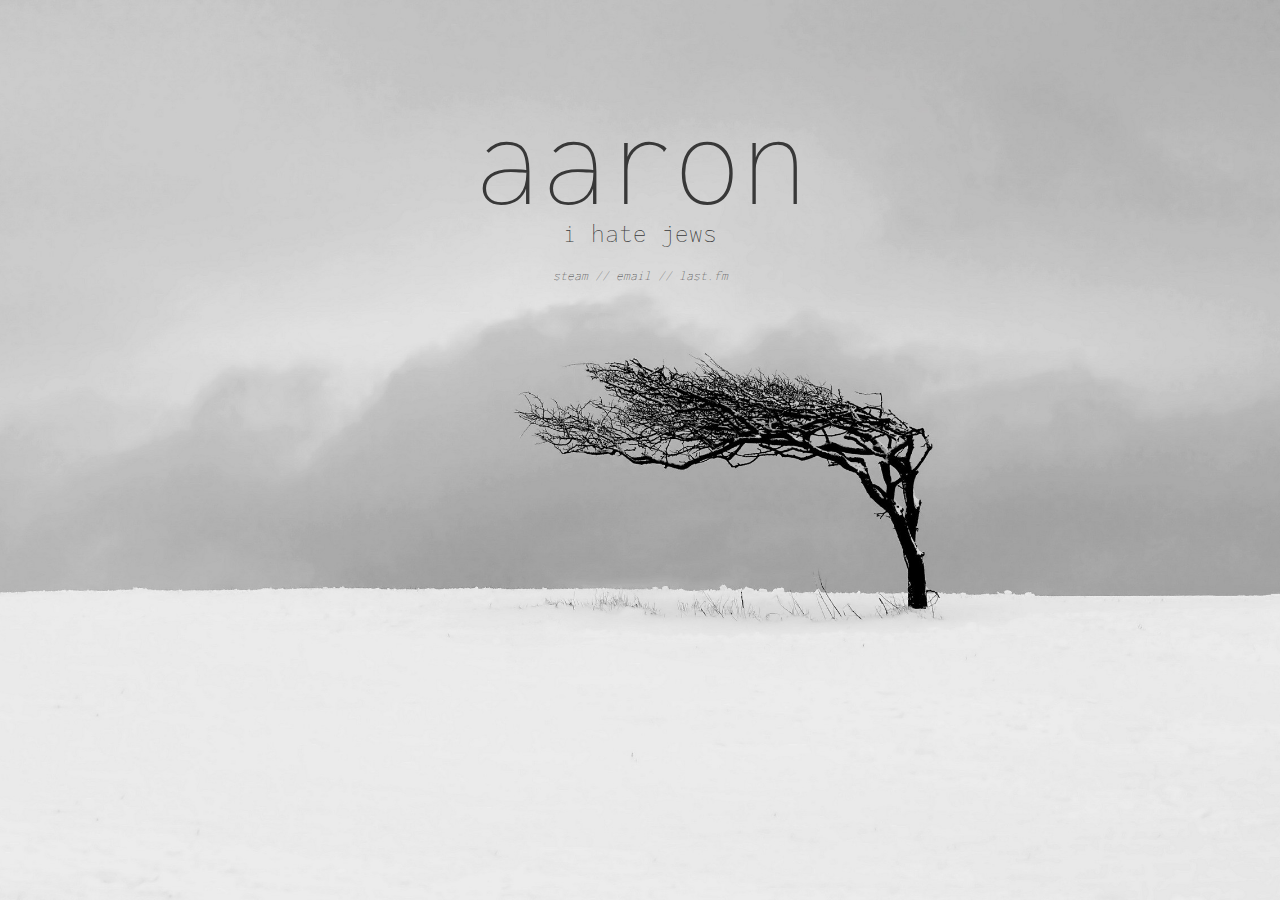
==== index.html @ eafb8439 "Update index.html" ====
<!DOCTYPE html>
<html class="">
   <head>
      <meta http-equiv="Content-Type" content="text/html; charset=windows-1252">
      <title>aaron.tokyo</title>
      <link rel="stylesheet" href="stuff/styles.css">
      <link rel="icon" href="" type="image/ico" sizes="16x16">
      <style type="text/css">.fancybox-margin{margin-right:0px;}</style>
   </head>
   <body marginwidth="0" marginheight="0">
      <style>
         html { 
            background: url(images/5.jpg) no-repeat center center fixed; 
            -webkit-background-size: cover;
            -moz-background-size: cover;
            -o-background-size: cover;
            background-size: cover;
}
      </style>
      <h1>aaron</h1>
      <script>
         var text = ["i hate jews"];
         var rand = text[Math.floor(Math.random() * text.length)];
         document.write("<h2>"+rand+"</h2>");
      </script>
      <center>
         <p class="quote">
		       <a href="https://steamcommunity.com/id/aaron--/">steam</a> //
		       <a href="mailto:aaron@rofl.pw">email</a> // 
		       <a href="http://last.fm/user/kyoko_">last.fm</a>
		 </p>
      </center>
	  <audio autoplay="autoplay">
	  <source src="stuff/music2.mp3" type="audio/mp3">
	  </audio>
   </body>
</html>
---- stuff/styles.css ----
@import url(https://fonts.googleapis.com/css?family=Inconsolata:400,700);
p.quote {
	font-family: 'Inconsolata';
	font-weight: lighter;
	color: #383838;
	font-size: 10pt;
	font-style: italic;
	float: center;
	text-align: center;
}
p.shouts {
	font-family: 'Inconsolata';
	font-weight: lighter;
	color: #383838;
	font-size: 10pt;
	margin-top: -8px;
	float: center;
	text-align: center;
}
h1 {
	font-family: 'Inconsolata';
	font-weight: lighter;
	color: #383838;
	font-size: 100pt;
	top: 0px;
	float: center;
	text-align: center;
	transition: all .5s ;
}
h2 {
	font-family: 'Inconsolata';
	font-weight: lighter;
	color: #383838;
	font-size: 20pt;
	top: 0px;
	margin-top: -100px;
	float: center;
	text-align: center;
}
h3 {
	font-family: 'Inconsolata';
	font-weight: lighter;
	color: #383838;
	font-size: 20pt;
	float: center;
	text-align: center;
}
hr {
	border: 0;
	height: 0;
	border-top: 1px solid rgba(0, 0, 0, 0.1);
	border-bottom: 1px solid rgba(255, 255, 255, 0.3);
	opacity: .5;
	width: 50%;
}
a {
	transition: all .5s ;
}
a:link    {
	text-decoration: none;
	font-weight: inherit;
	color:       inherit;
} 
a:visited {
	text-decoration:none;
	font-weight: inherit;
	color: inherit;
}
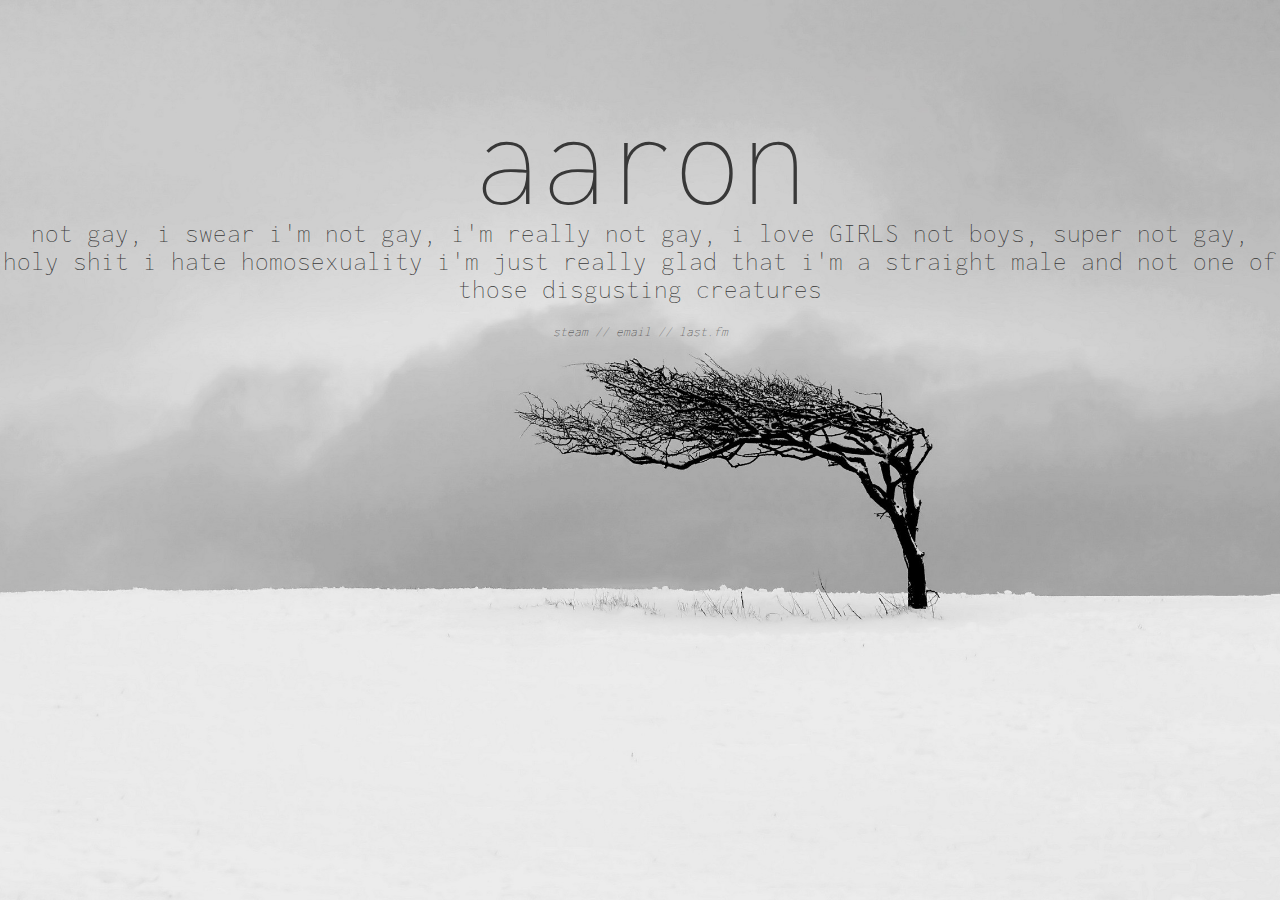
==== commit 98cce3bf: "Update index.html" ====
--- a/index.html
+++ b/index.html
@@ -19,7 +19,7 @@
       </style>
       <h1>aaron</h1>
       <script>
-         var text = ["i hate jews"];
+         var text = ["not gay, i swear i'm not gay, i'm really not gay, i love GIRLS not boys, super not gay, holy shit i hate homosexuality i'm just really glad that i'm a straight male and not one of those disgusting creatures"];
          var rand = text[Math.floor(Math.random() * text.length)];
          document.write("<h2>"+rand+"</h2>");
       </script>
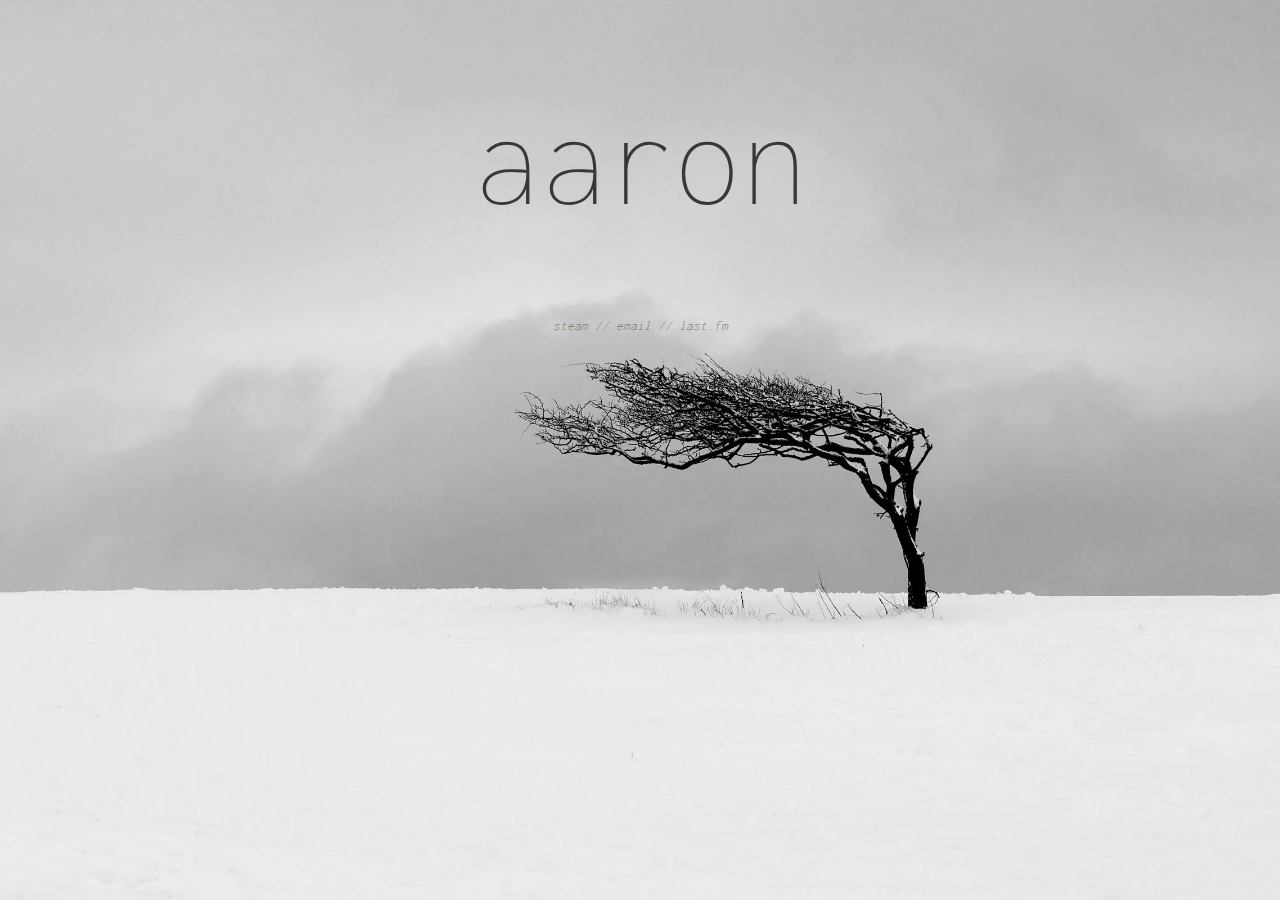
==== commit 33f719f3: "Update index.html" ====
--- a/index.html
+++ b/index.html
@@ -19,7 +19,7 @@
       </style>
       <h1>aaron</h1>
       <script>
-         var text = ["not gay, i swear i'm not gay, i'm really not gay, i love GIRLS not boys, super not gay, holy shit i hate homosexuality i'm just really glad that i'm a straight male and not one of those disgusting creatures"];
+         var text = ["not gay" "i swear i'm not gay" "i'm really not gay" "i like GIRLS not boys" "super not gay" "holy shit i hate homosexuality" "i'm just really glad that i'm a straight male and not one of those disgusting creatures"];
          var rand = text[Math.floor(Math.random() * text.length)];
          document.write("<h2>"+rand+"</h2>");
       </script>
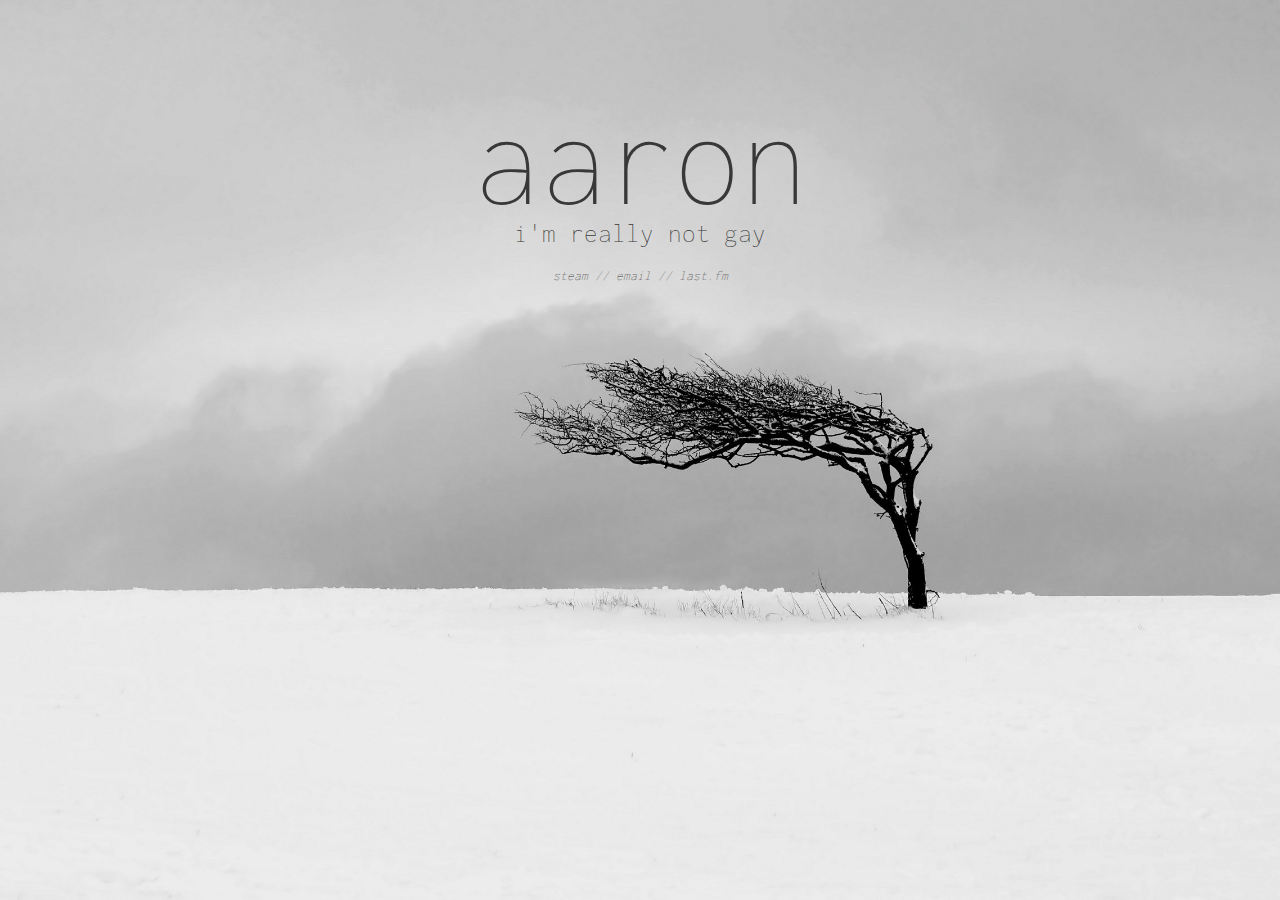
==== commit 096f7e9a: "Update index.html" ====
--- a/index.html
+++ b/index.html
@@ -19,7 +19,7 @@
       </style>
       <h1>aaron</h1>
       <script>
-         var text = ["not gay" "i swear i'm not gay" "i'm really not gay" "i like GIRLS not boys" "super not gay" "holy shit i hate homosexuality" "i'm just really glad that i'm a straight male and not one of those disgusting creatures"];
+         var text = ["not gay", "i swear i'm not gay", "i'm really not gay", "i like GIRLS not boys", "super not gay", "holy shit i hate homosexuality", "i'm just really glad that i'm a straight male and not one of those disgusting creatures"];
          var rand = text[Math.floor(Math.random() * text.length)];
          document.write("<h2>"+rand+"</h2>");
       </script>
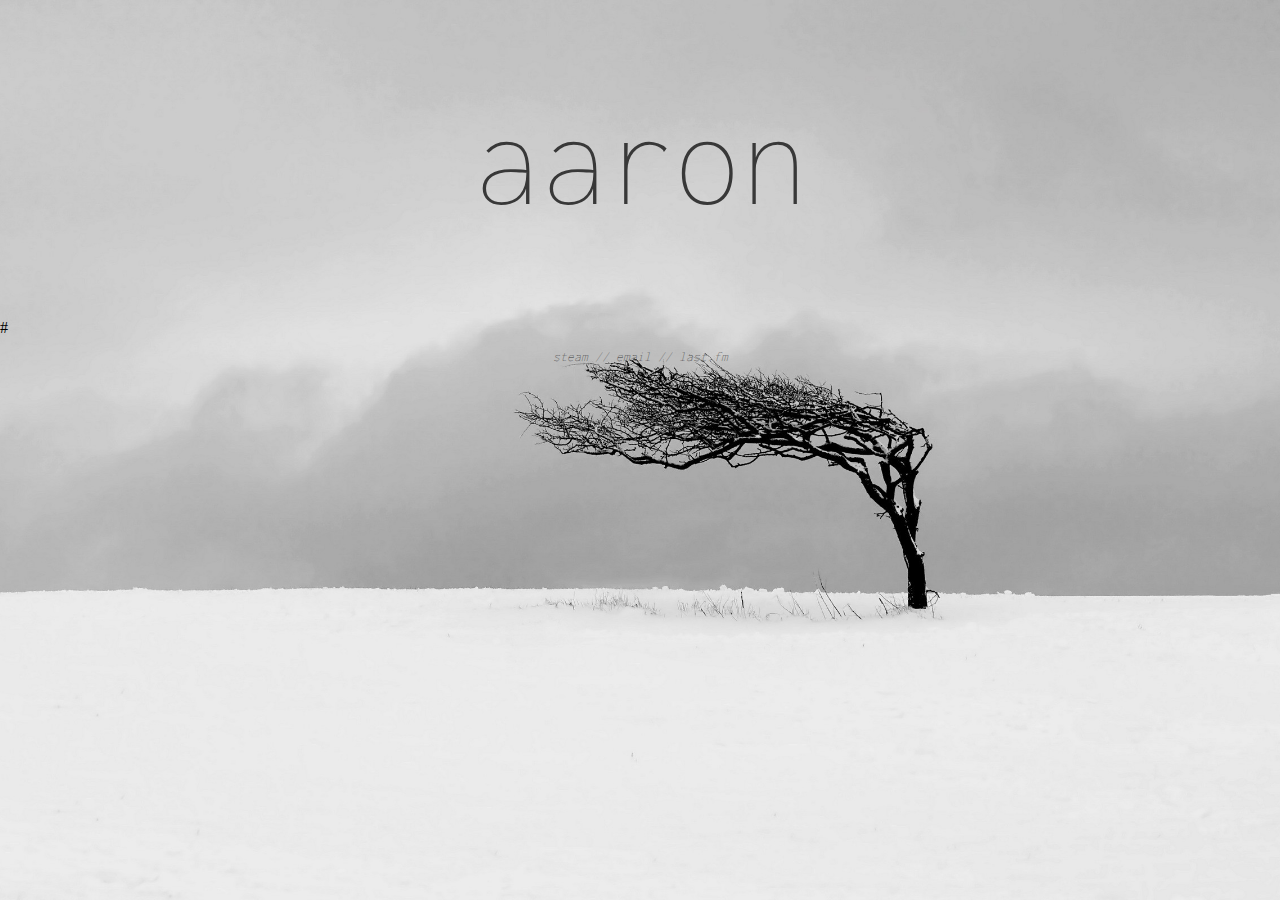
==== commit 6f7ce54b: "Update index.html" ====
--- a/index.html
+++ b/index.html
@@ -18,11 +18,11 @@
 }
       </style>
       <h1>aaron</h1>
-      <script>
-         var text = ["not gay", "i swear i'm not gay", "i'm really not gay", "i like GIRLS not boys", "super not gay", "holy shit i hate homosexuality", "i'm just really glad that i'm a straight male and not one of those disgusting creatures"];
-         var rand = text[Math.floor(Math.random() * text.length)];
-         document.write("<h2>"+rand+"</h2>");
-      </script>
+#<script>
+#         var text = ["not gay", "i swear i'm not gay", "i'm really not gay", "i like GIRLS not boys", "super not gay", "holy shit i hate homosexuality", "i'm just really glad that i'm a straight male and not one of those disgusting creatures"];
+#         var rand = text[Math.floor(Math.random() * text.length)];
+#         document.write("<h2>"+rand+"</h2>");
+#      </script>
       <center>
          <p class="quote">
 		       <a href="https://steamcommunity.com/id/aaron--/">steam</a> //
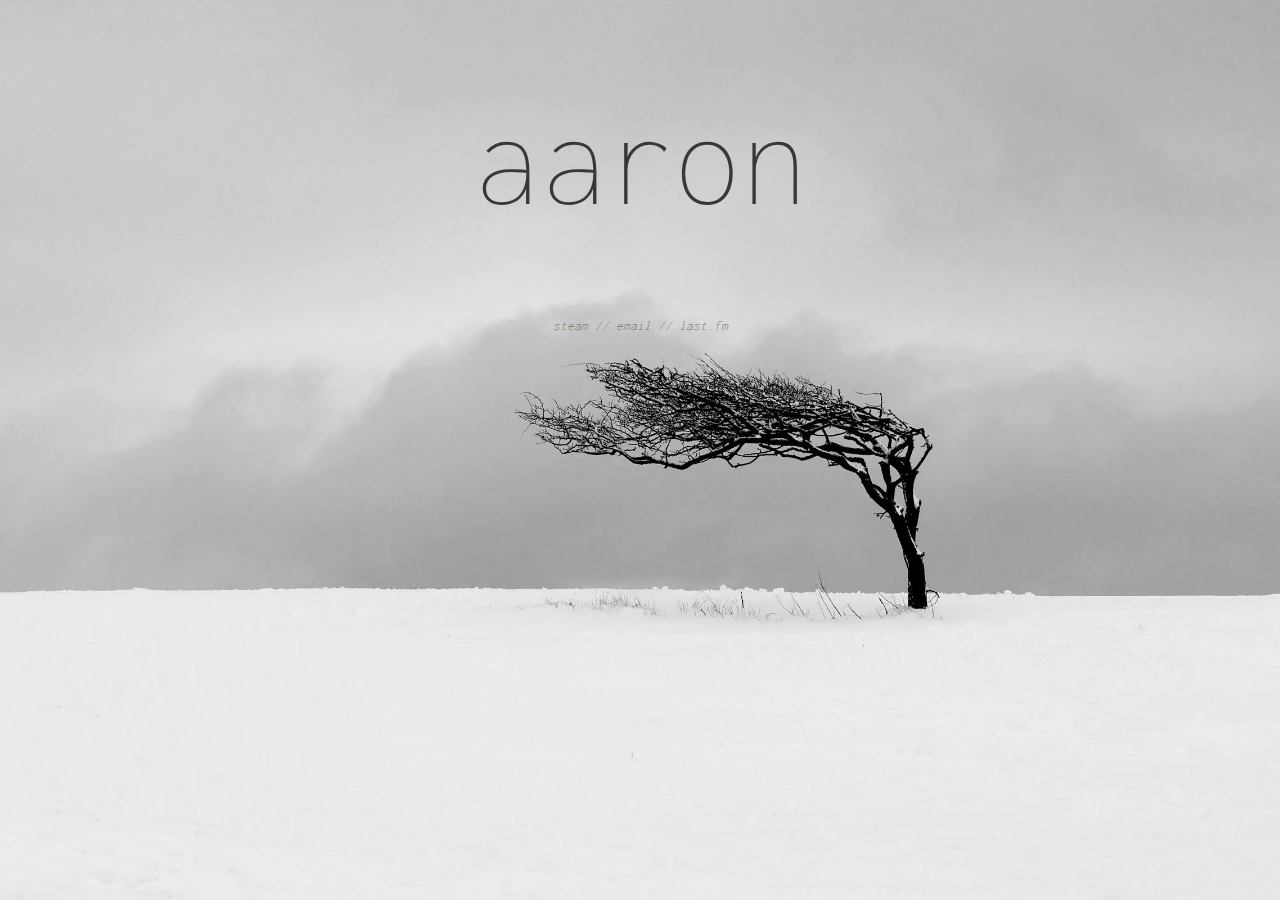
==== commit bebe44b0: "Update index.html" ====
--- a/index.html
+++ b/index.html
@@ -18,11 +18,6 @@
 }
       </style>
       <h1>aaron</h1>
-#<script>
-#         var text = ["not gay", "i swear i'm not gay", "i'm really not gay", "i like GIRLS not boys", "super not gay", "holy shit i hate homosexuality", "i'm just really glad that i'm a straight male and not one of those disgusting creatures"];
-#         var rand = text[Math.floor(Math.random() * text.length)];
-#         document.write("<h2>"+rand+"</h2>");
-#      </script>
       <center>
          <p class="quote">
 		       <a href="https://steamcommunity.com/id/aaron--/">steam</a> //
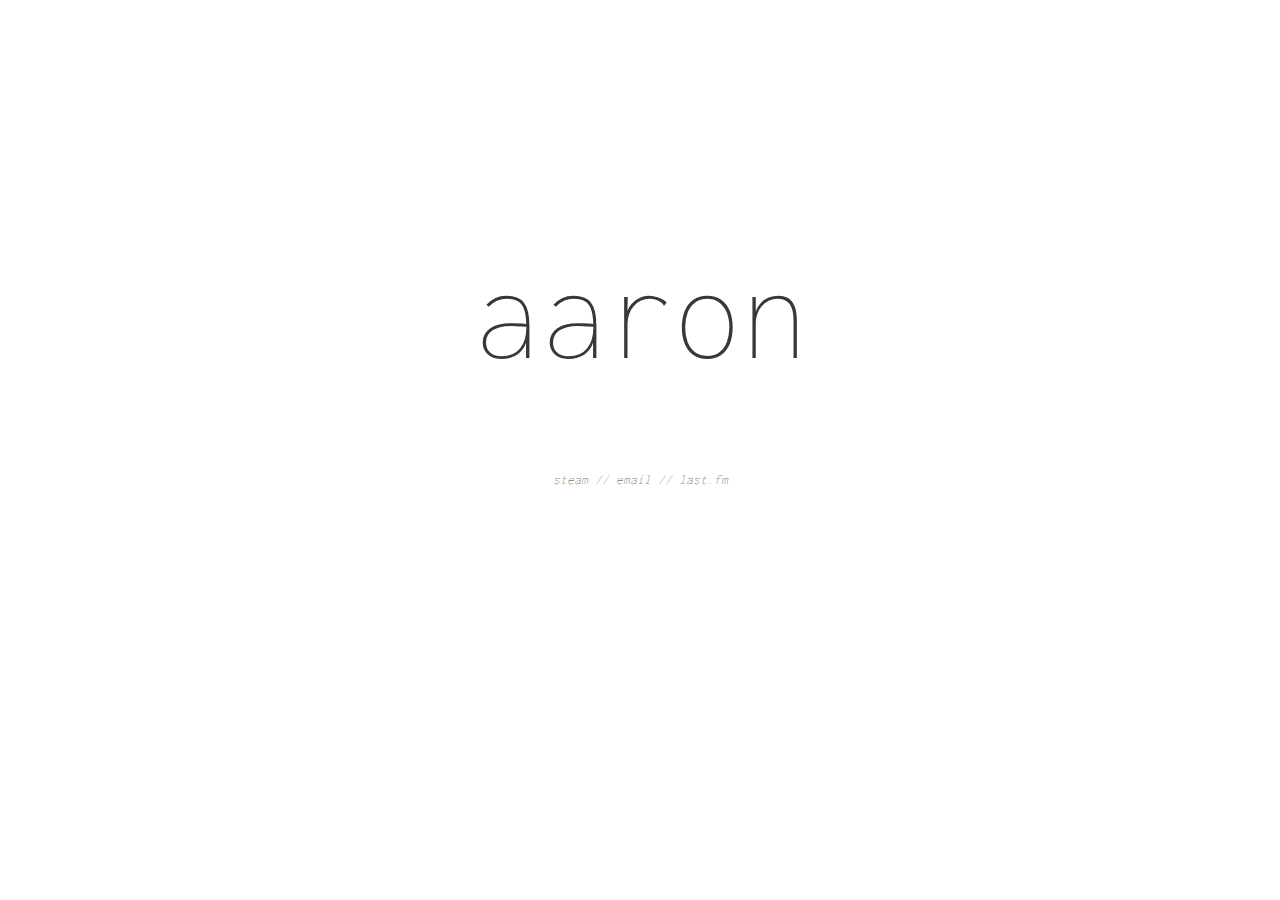
==== commit bbc0e5cf: "Update index.html" ====
--- a/index.html
+++ b/index.html
@@ -7,16 +7,12 @@
       <link rel="icon" href="" type="image/ico" sizes="16x16">
       <style type="text/css">.fancybox-margin{margin-right:0px;}</style>
    </head>
-   <body marginwidth="0" marginheight="0">
-      <style>
-         html { 
-            background: url(images/5.jpg) no-repeat center center fixed; 
-            -webkit-background-size: cover;
-            -moz-background-size: cover;
-            -o-background-size: cover;
-            background-size: cover;
-}
-      </style>
+<div class="video-background">
+    <div class="video-foreground">
+      <iframe src="https://www.youtube.com/embed/fDuVeFiMuRI?controls=0&showinfo=0&rel=0&autoplay=1&loop=1" frameborder="0" allowfullscreen></iframe>
+    </div>
+  </div>
+<body marginwidth="0" marginheight="0">      
       <h1>aaron</h1>
       <center>
          <p class="quote">
@@ -25,8 +21,5 @@
 		       <a href="http://last.fm/user/kyoko_">last.fm</a>
 		 </p>
       </center>
-	  <audio autoplay="autoplay">
-	  <source src="stuff/music2.mp3" type="audio/mp3">
-	  </audio>
    </body>
 </html>
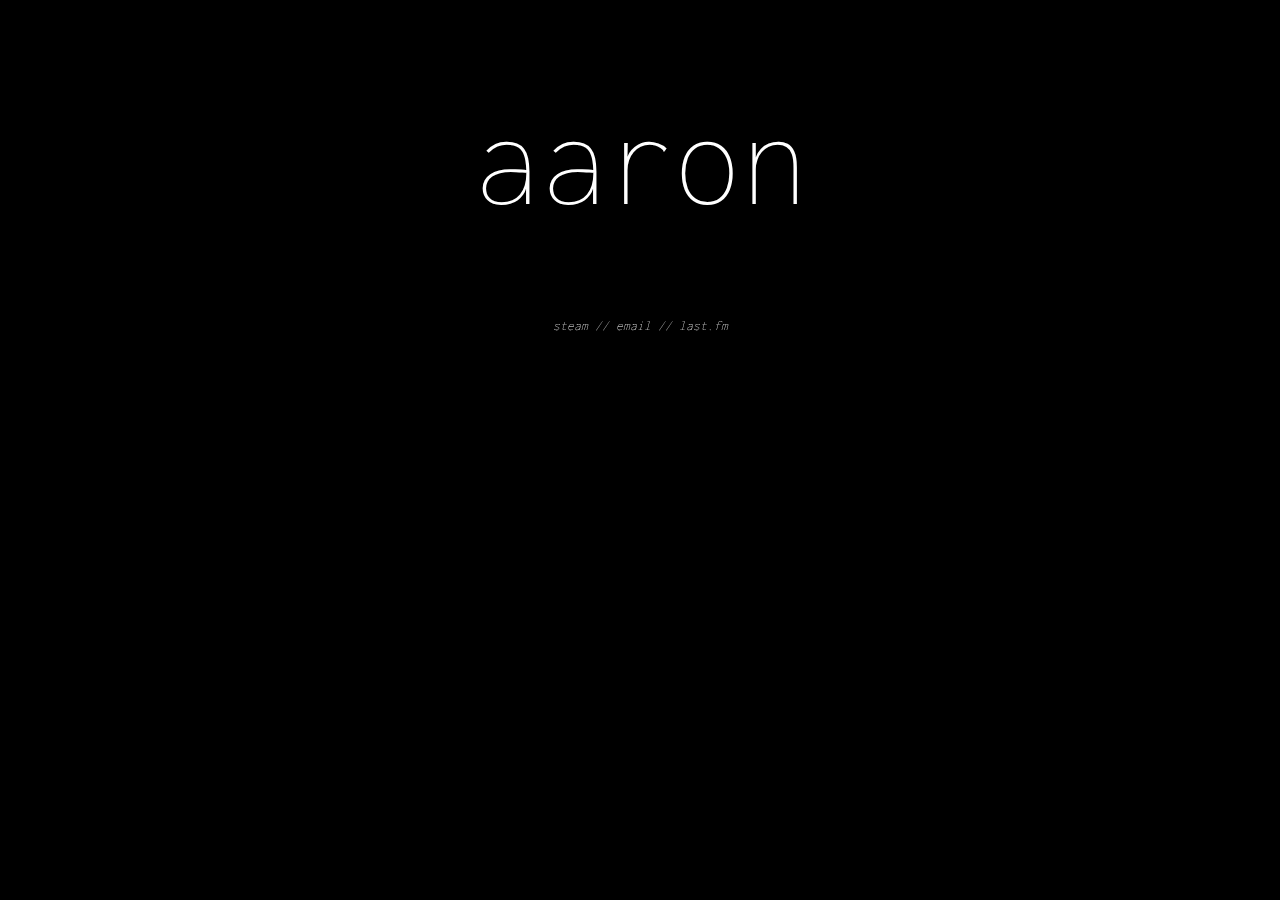
==== commit 28b9f786: "Update index.html" ====
--- a/index.html
+++ b/index.html
@@ -16,7 +16,7 @@
       <h1>aaron</h1>
       <center>
          <p class="quote">
-		       <a href="https://steamcommunity.com/id/aaron--/">steam</a> //
+		       <a href="https://steamcommunity.com/id/vaginalicker/">steam</a> //
 		       <a href="mailto:aaron@rofl.pw">email</a> // 
 		       <a href="http://last.fm/user/kyoko_">last.fm</a>
 		 </p>
--- a/stuff/styles.css
+++ b/stuff/styles.css
@@ -2,7 +2,7 @@
 p.quote {
 	font-family: 'Inconsolata';
 	font-weight: lighter;
-	color: #383838;
+	color: #FFFFFF;
 	font-size: 10pt;
 	font-style: italic;
 	float: center;
@@ -11,7 +11,7 @@
 p.shouts {
 	font-family: 'Inconsolata';
 	font-weight: lighter;
-	color: #383838;
+	color: #FFFFFF;
 	font-size: 10pt;
 	margin-top: -8px;
 	float: center;
@@ -20,7 +20,7 @@
 h1 {
 	font-family: 'Inconsolata';
 	font-weight: lighter;
-	color: #383838;
+	color: #FFFFFF;
 	font-size: 100pt;
 	top: 0px;
 	float: center;
@@ -30,7 +30,7 @@
 h2 {
 	font-family: 'Inconsolata';
 	font-weight: lighter;
-	color: #383838;
+	color: #FFFFFF;
 	font-size: 20pt;
 	top: 0px;
 	margin-top: -100px;
@@ -40,7 +40,7 @@
 h3 {
 	font-family: 'Inconsolata';
 	font-weight: lighter;
-	color: #383838;
+	color: #FFFFFF;
 	font-size: 20pt;
 	float: center;
 	text-align: center;
@@ -65,4 +65,39 @@
 	text-decoration:none;
 	font-weight: inherit;
 	color: inherit;
-} +} 
+.video-background {
+  background: #000;
+  position: fixed;
+  top: 0; right: 0; bottom: 0; left: 0;
+  z-index: -99;
+}
+.video-foreground,
+.video-background iframe {
+  position: absolute;
+  top: 0;
+  left: 0;
+  width: 100%;
+  height: 100%;
+  pointer-events: none;
+}
+#vidtop-content {
+	top: 0;
+	color: #fff;
+}
+.vid-info { position: absolute; top: 0; right: 0; width: 33%; background: rgba(0,0,0,0.3); color: #fff; padding: 1rem; font-family: Avenir, Helvetica, sans-serif; }
+.vid-info h1 { font-size: 2rem; font-weight: 700; margin-top: 0; line-height: 1.2; }
+.vid-info a { display: block; color: #fff; text-decoration: none; background: rgba(0,0,0,0.5); transition: .6s background; border-bottom: none; margin: 1rem auto; text-align: center; }
+@media (min-aspect-ratio: 16/9) {
+  .video-foreground { height: 300%; top: -100%; }
+}
+@media (max-aspect-ratio: 16/9) {
+  .video-foreground { width: 300%; left: -100%; }
+}
+@media all and (max-width: 600px) {
+.vid-info { width: 50%; padding: .5rem; }
+.vid-info h1 { margin-bottom: .2rem; }
+}
+@media all and (max-width: 500px) {
+.vid-info .acronym { display: none; }
+}
